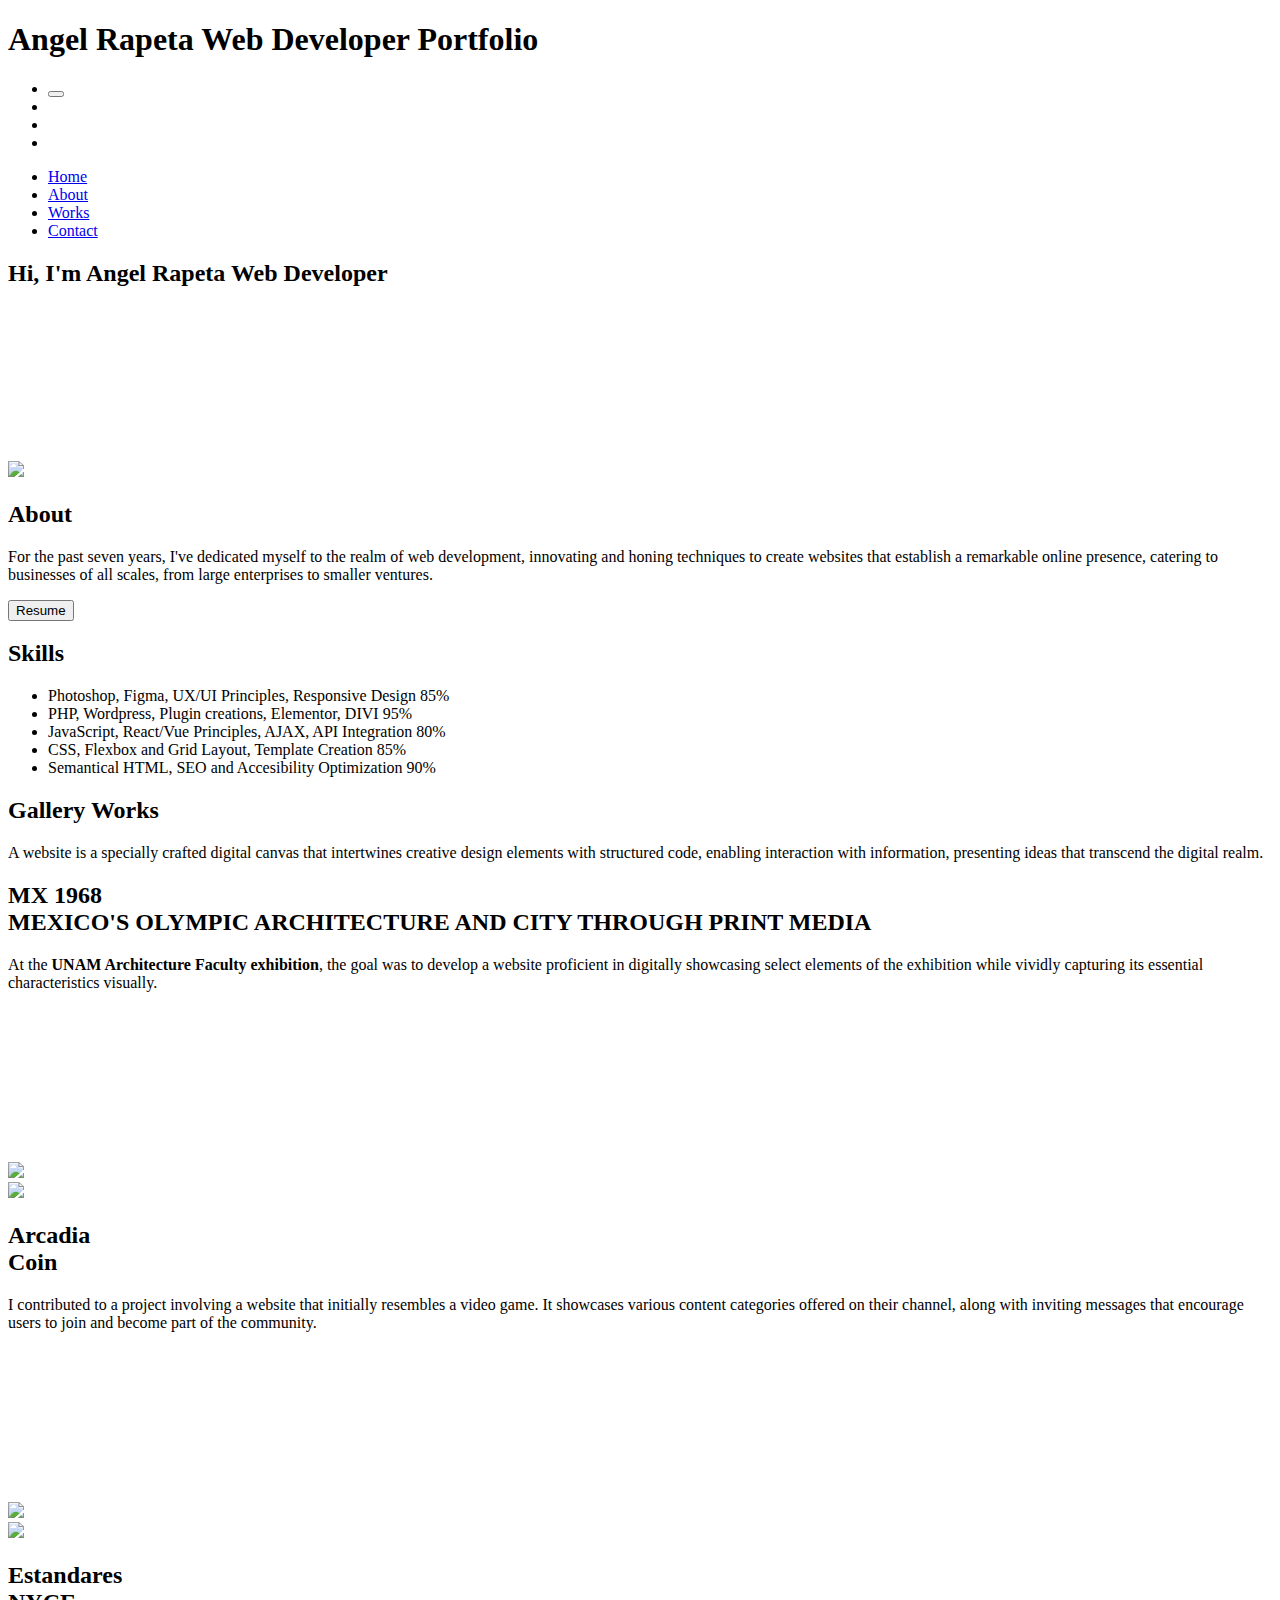
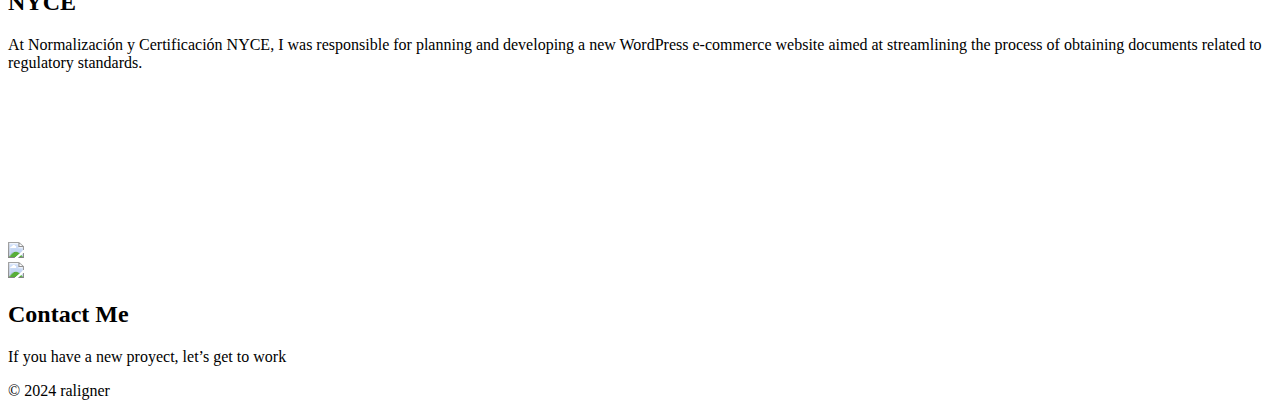
==== index.html @ 9b49281b "Add files via upload" ====
<!DOCTYPE html>
<html lang="en">
    <head>
        <meta charset="UTF-8">
        <meta name="viewport" content="width=device-width, initial-scale=1.0">
        <title>Angel Rapeta Web Developer Portfolio</title>
        <link href="css/style-min.css" rel="stylesheet">
        <link href="css/loconative-scroll.css" rel="stylesheet">
        <script src="js/jquery.min.js"></script>
        <script src="js/raphael.min.js"></script>
        <script src="js/chart.js"></script>
        <script src="js/loconative-scroll.js"></script>
    </head>
    <body>
        <h1>Angel Rapeta Web Developer Portfolio</h1>
        <main data-scroll-container>
            <header class="menuRounded">
                <nav class="menuRounded__buttons"> 
                    <ul>
                        <li><button onclick="toggleMenu()"></button></li>
                        <li><a href="files/CV.pdf" target="_blank" ></a></li>
                        <li><a href="https://www.linkedin.com/in/angel-rapeta/" target="_blank"></a></li>
                        <li><a href="mailto:raligner@yahoo.com?cc=ralpad@gmail.com" target="_blank"></a></li>
                    </ul>
                </nav>  
                <div class="menuRounded__background"></div>
                <nav class="menuRounded__links">
                    <ul>
                        <li><a id="HomeMenu" href="#Home" data-scroll-to="">Home</a></li>
                        <li><a id="AboutMenu" href="#About" data-scroll-to>About</a></li>
                        <li><a id="WorksMenu" href="#Works" data-scroll-to>Works</a></li>
                        <li><a id="ContactMenu" href="#Contact" data-scroll-to>Contact</a></li>                  
                    </ul>
                </nav>    
            </header>
            <section id="Home" class="homeVideo" data-scroll-section data-scroll-call="home">
                <div class="homeVideo__content">
                    <h2><span data-scroll data-scroll-speed="-2" data-scroll-position="top" data-scroll-delay="1">Hi, I'm Angel Rapeta</span>
                        <span data-scroll data-scroll-speed="1" data-scroll-direction="horizontal" data-scroll-delay="1">Web</span>
                        <span data-scroll data-scroll-speed="-1" data-scroll-direction="horizontal">Developer</span></h2>
                </div>
                <div class="homeVideo__background"></div>
                <div class="homeVideo__wrapper">
                    <iframe src="https://player.vimeo.com/video/892758914?background=1&autoplay=1&loop=1&byline=0&title=0"
                            frameborder="0" webkitallowfullscreen mozallowfullscreen allowfullscreen></iframe>     
                </div>
            </section>
            <article id="About" class="about" data-scroll-section data-scroll-call="about">
                <img data-scroll data-scroll-speed="2" data-scroll-delay="1" src="img/aboutPhoto.png">
                <aside>
                    <h2>About</h2>
                    <p>For the past seven years, I've dedicated myself to the realm of web development, innovating and honing techniques to create websites that establish a remarkable online presence, catering to businesses of all scales, from large enterprises to smaller ventures.</p>
                    <!-- <a href="files/CV.pdf" target="_blank" class="buttonAbout">Resume</a> -->
                    <button type="button" class="btnDownload" id="downloadCVButton">
                        <span>Resume</span>
                    </button>
                </aside>
            </article>
            <section id="Skills" class="skills" data-scroll-section>
                <div class="skills__content" id="scroll-direction">
                    <h2>Skills</h2>
                    <div id="chart" class="skills__chart" data-scroll data-scroll-speed="-1.5" data-scroll-delay="0.5" data-scroll-position="top" data-scroll-target="#direction"></div>
                    <div class="skills__wrapper">
                        <ul class="skills__items" id="direction">
                            <li>
                                <span data-scroll data-scroll-direction="horizontal" data-scroll-speed="6" data-scroll-target="#direction">Photoshop, Figma, UX/UI Principles, Responsive Design 85%</span>
                            </li>
                            <li>
                                <span data-scroll data-scroll-direction="horizontal" data-scroll-speed="15" data-scroll-target="#direction" data-scroll-delay="0.05">PHP, Wordpress, Plugin creations, Elementor, DIVI 95%</span>
                            </li>
                            <li>
                                <span data-scroll data-scroll-direction="horizontal" data-scroll-speed="8" data-scroll-target="#direction" data-scroll-delay="0.02">JavaScript, React/Vue Principles, AJAX, API Integration 80%</span>
                            </li>
                            <li>
                                <span data-scroll data-scroll-direction="horizontal" data-scroll-speed="-20" data-scroll-offset="0, 100" data-scroll-target="#direction" data-scroll-delay="0.10">CSS, Flexbox and Grid Layout, Template Creation 85%</span>
                            </li>
                            <li>
                                <span data-scroll data-scroll-direction="horizontal" data-scroll-speed="-20" data-scroll-target="#direction">Semantical HTML, SEO and Accesibility Optimization 90%</span>
                            </li>
                        </ul>
                    </div>
                </div>
                
                
            </section>
            <section id="Works" class="works" data-scroll-section data-scroll-call="works">
                <div class="works__content">
                    <h2>
                        <span data-scroll data-scroll-speed="-1" data-scroll-direction="horizontal" data-scroll-delay="1">Gallery</span>
                        <span data-scroll data-scroll-speed="1" data-scroll-direction="horizontal">Works</span>
                    </h2>
                    <p>A website is a specially crafted digital canvas that intertwines creative design elements with structured code, enabling interaction with information, presenting ideas that transcend the digital realm.</p>
                </div>
                
            </section>
            <section id="project1" class="project" data-scroll-section>
                
                <div class="project__content">
                    <div class="project__description">
                        <h2><a>MX 1968 <br>MEXICO'S OLYMPIC ARCHITECTURE AND CITY THROUGH PRINT MEDIA</a></h2>
                        <p>At the <strong>UNAM Architecture Faculty exhibition</strong>, the goal was to develop a website proficient in digitally showcasing select elements of the exhibition while vividly capturing its essential characteristics visually.</p>
                    </div>
                    <div class="project__image" data-scroll data-scroll-repeat>
                        <div class="project__image_first"></div>
                    </div>
                    <div class="project__video">
                        <video src="video/unam.webm" muted autoplay loop playsinline></video>      
                    </div>
                    <div class="project__img_1" data-scroll data-scroll-speed="1" data-scroll-offset="500" data-scroll-delay="0.15">
                        <img src="img/unam_gallery_1.png">
                    </div>
                    <div class="project__img_2" data-scroll data-scroll-speed="2" data-scroll-offset="200" data-scroll-delay="0.05">
                        <img src="img/unam_gallery_2.png">
                    </div>
                </div>   
            </section>
            <section id="project2" class="project" data-scroll-section>
                <div class="project__content">
                    <div class="project__image project__image_two" data-scroll data-scroll-repeat>
                        <div class="project__image_second"></div> 
                    </div>
                    <div class="project__description project__description_two">
                        <h2><a>Arcadia <br>Coin</a></h2>
                        <p>I contributed to a project involving a website that initially resembles a video game. It showcases various content categories offered on their channel, along with inviting messages that encourage users to join and become part of the community.</p>
                    </div>
                    <div class="project__video">
                        <video src="video/arcadiaCoin.webm" muted autoplay loop playsinline></video>      
                    </div>
                    <div class="project__img_1" data-scroll data-scroll-speed="2" data-scroll-offset="200" data-scroll-delay="0.05">
                        <img src="img/acoin_gallery_2.png">
                    </div>
                    <div class="project__img_2" data-scroll data-scroll-speed="1" data-scroll-offset="500" data-scroll-delay="0.15">
                        <img src="img/acoin_gallery_1.png">
                    </div>
                </div>   
            </section>
            <section id="project3" class="project" data-scroll-section>    
                <div class="project__content">
                    <div class="project__description">
                        <h2><a>Estandares <br>NYCE</a></h2>
                        <p>At Normalización y Certificación NYCE, I was responsible for planning and developing a new WordPress e-commerce website aimed at streamlining the process of obtaining documents related to regulatory standards.</p>
                    </div>
                    <div class="project__image project__image_three" data-scroll data-scroll-repeat>
                        <div class="project__image_third"></div>
                    </div>
                    <div class="project__video">
                        <video src="video/estandares.webm" muted autoplay loop playsinline></video>      
                    </div>
                    <div class="project__img_1" data-scroll data-scroll-speed="1" data-scroll-offset="500" data-scroll-delay="0.15">
                        <img src="img/nyce_gallery_1.png">
                    </div>
                    <div class="project__img_2" data-scroll data-scroll-speed="2" data-scroll-offset="200" data-scroll-delay="0.05">
                        <img src="img/nyce_gallery_2.png">
                    </div>
                </div>   
            </section>
            <section id="Contact" class="contact" data-scroll-call="contact">
                <div class="contact__content">
                    <h2><span >Contact</span>
                        <span data-scroll data-scroll-direction="horizontal" data-scroll-speed="-5" data-scroll-target="#Contact">Me</span>
                    </h2>
                    <p>If you have a new proyect, let’s get to work</p>
                    <div></div>
                    <footer>© 2024 raligner</footer>
                </div>
            </section>
        </main> 
        <div class="get">
            <div class="arc">
                <input type="hidden" class="percent" value="90"/>
                <input type="hidden" class="color" value="#0a6c73"/>
            </div>
            <div class="arc">
                <input type="hidden" class="percent" value="80"/>
                <input type="hidden" class="color" value="#13795d"/>
            </div>
            <div class="arc">
                <input type="hidden" class="percent" value="75"/>
                <input type="hidden" class="color" value="#2d8d83"/>
            </div>
            <div class="arc">
                <input type="hidden" class="percent" value="90"/>
                <input type="hidden" class="color" value="#2b95a0"/>
            </div>
            <div class="arc">
                <input type="hidden" class="percent" value="85"/>
                <input type="hidden" class="color" value="#49767a"/>
            </div>
        </div>      
        <script src="js/main.js"></script>
    </body>    
</html>
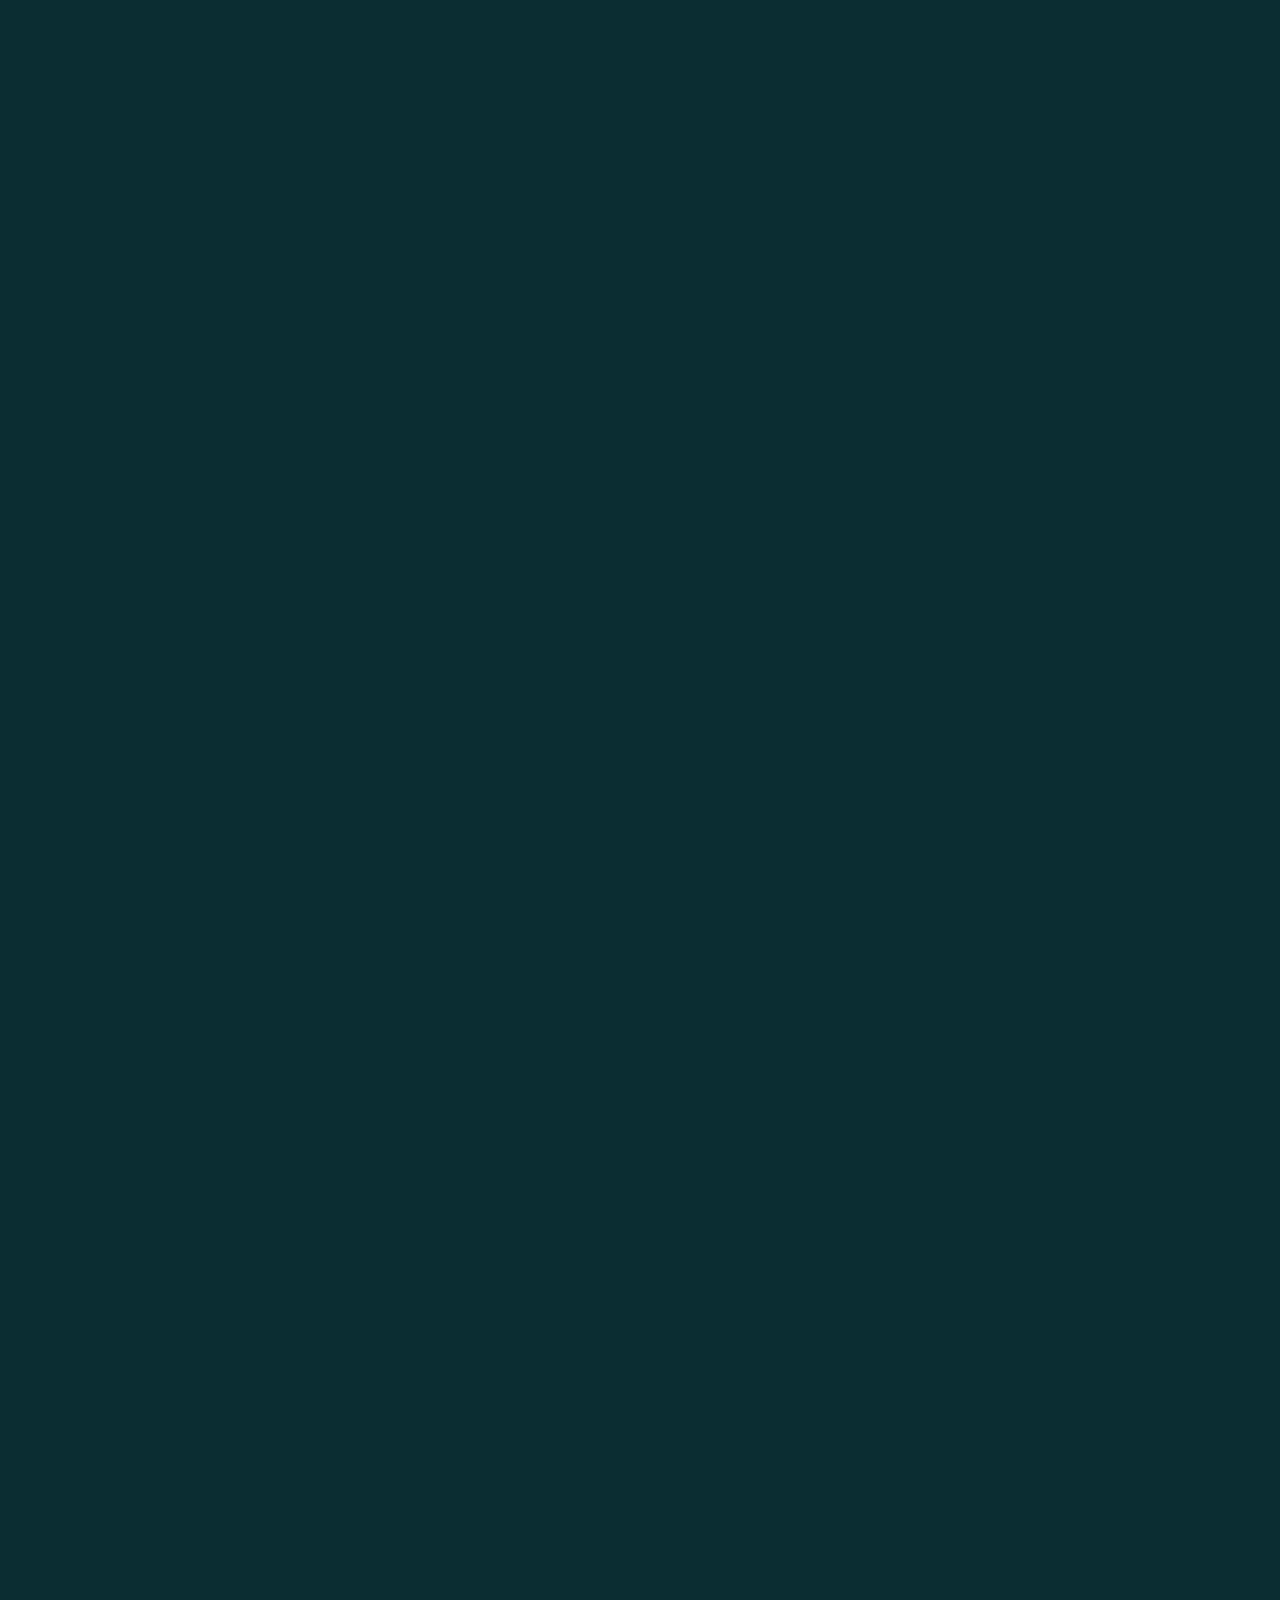
==== commit b14d9b3f: "Add files via upload" ====
--- a/index.html
+++ b/index.html
@@ -28,6 +28,7 @@
                     <ul>
                         <li><a id="HomeMenu" href="#Home" data-scroll-to="">Home</a></li>
                         <li><a id="AboutMenu" href="#About" data-scroll-to>About</a></li>
+                        <li><a id="SkillsMenu" href="#Skills" data-scroll-to>Skills</a></li>
                         <li><a id="WorksMenu" href="#Works" data-scroll-to>Works</a></li>
                         <li><a id="ContactMenu" href="#Contact" data-scroll-to>Contact</a></li>                  
                     </ul>
@@ -56,26 +57,26 @@
                     </button>
                 </aside>
             </article>
-            <section id="Skills" class="skills" data-scroll-section>
+            <section id="Skills" class="skills" data-scroll-section data-scroll-call="skills">
                 <div class="skills__content" id="scroll-direction">
                     <h2>Skills</h2>
                     <div id="chart" class="skills__chart" data-scroll data-scroll-speed="-1.5" data-scroll-delay="0.5" data-scroll-position="top" data-scroll-target="#direction"></div>
                     <div class="skills__wrapper">
                         <ul class="skills__items" id="direction">
                             <li>
-                                <span data-scroll data-scroll-direction="horizontal" data-scroll-speed="6" data-scroll-target="#direction">Photoshop, Figma, UX/UI Principles, Responsive Design 85%</span>
+                                <span data-scroll data-scroll-direction="horizontal" data-scroll-speed="6" data-scroll-target="#direction">Photoshop, Figma, UX/UI Principles, Responsive Design - 85%</span>
                             </li>
                             <li>
-                                <span data-scroll data-scroll-direction="horizontal" data-scroll-speed="15" data-scroll-target="#direction" data-scroll-delay="0.05">PHP, Wordpress, Plugin creations, Elementor, DIVI 95%</span>
+                                <span data-scroll data-scroll-direction="horizontal" data-scroll-speed="15" data-scroll-target="#direction" data-scroll-delay="0.05"> Hubspot, Unbounce, Wordpress, Webflow, Elementor, DIVI - 85%</span>
                             </li>
                             <li>
-                                <span data-scroll data-scroll-direction="horizontal" data-scroll-speed="8" data-scroll-target="#direction" data-scroll-delay="0.02">JavaScript, React/Vue Principles, AJAX, API Integration 80%</span>
+                                <span data-scroll data-scroll-direction="horizontal" data-scroll-speed="8" data-scroll-target="#direction" data-scroll-delay="0.02">PHP, Plugin creations, JavaScript, AJAX, API Integration - 80%</span>
                             </li>
                             <li>
-                                <span data-scroll data-scroll-direction="horizontal" data-scroll-speed="-20" data-scroll-offset="0, 100" data-scroll-target="#direction" data-scroll-delay="0.10">CSS, Flexbox and Grid Layout, Template Creation 85%</span>
+                                <span data-scroll data-scroll-direction="horizontal" data-scroll-speed="-20" data-scroll-offset="0, 100" data-scroll-target="#direction" data-scroll-delay="0.10">CSS, Flexbox and Grid Layout, Template Creation - 85%</span>
                             </li>
                             <li>
-                                <span data-scroll data-scroll-direction="horizontal" data-scroll-speed="-20" data-scroll-target="#direction">Semantical HTML, SEO and Accesibility Optimization 90%</span>
+                                <span data-scroll data-scroll-direction="horizontal" data-scroll-speed="-20" data-scroll-target="#direction">Semantical HTML, SEO and Accesibility Optimization - 90%</span>
                             </li>
                         </ul>
                     </div>
--- a/css/style-min.css
+++ b/css/style-min.css
@@ -0,0 +1 @@
+@font-face{font-family:"Dolce Vita";src:url("fonts/dolcevita-webfont.woff2") format("woff2"),url("fonts/dolcevita-webfont.woff") format("woff");font-weight:normal;font-style:normal;font-display:swap}@font-face{font-family:"Dolce Vita Heavy";src:url("fonts/dolcevitaheavybold-webfont.woff2") format("woff2"),url("fonts/dolcevitaheavybold-webfont.woff") format("woff");font-weight:normal;font-style:normal;font-display:swap}@font-face{font-family:"DIN Neuzeit Grotesk";src:url("fonts/din_neuzeit_grotesk_std_light-webfont.woff2") format("woff2"),url("fonts/din_neuzeit_grotesk_std_light-webfont.woff") format("woff");font-weight:normal;font-style:normal;font-display:swap}:root{--section-spacing: 3.5rem;--clr-primary-100: hsl(189, 65%, 70%);--clr-primary-200: hsl(189, 65%, 40%);--clr-primary-300: hsl(189, 65%, 30%);--clr-primary-400: hsl(189, 65%, 12%);--clr-primary-500: hsl(189, 65%, 7%);--clr-secondary-100: hsl(199, 100%, 80%);--clr-secondary-200: hsl(199, 100%, 70%);--clr-secondary-300: hsl(199, 100%, 60%);--clr-secondary-400: hsl(199, 100%, 50%);--clr-secondary-500: hsl(199, 100%, 20%);--clr-accent-100: hsl(1, 69%, 80%);--clr-accent-200: hsl(1, 69%, 70%);--clr-accent-300: hsl(1, 69%, 60%);--clr-accent-400: hsl(1, 69%, 43%);--clr-accent-500: hsl(1, 69%, 20%);--clr-text-100: hsl(213, 8%, 100%);--clr-text-200: hsl(213, 8%, 90%);--clr-text-300: hsl(213, 8%, 80%);--clr-text-700: hsl(213, 8%, 70%);--clr-text-800: hsl(213, 8%, 50%);--clr-text-900: hsl(213, 8%, 26%);--clr-background-100: hsl(48, 2%, 100%);--clr-background-200: hsl(48, 2%, 90%);--clr-background-300: hsl(48, 2%, 80%);--clr-background-700: hsl(48, 2%, 70%);--clr-background-800: hsl(48, 2%, 50%);--clr-background-900: hsl(48, 2%, 26%);--clr-article-100: hsl(1, 69%, 80%);--clr-article-200: hsl(1, 69%, 70%);--clr-article-300: hsl(1, 69%, 60%);--clr-article-400: hsl(1, 69%, 43%);--clr-article-500: hsl(1, 69%, 20%);--clr-youtube-100: hsl(348, 88%, 80%);--clr-youtube-200: hsl(349, 88%, 70%);--clr-youtube-300: hsl(349, 88%, 60%);--clr-youtube-400: hsl(349, 88%, 46%);--clr-youtube-500: hsl(349, 88%, 20%);--clr-resource-100: hsl(311, 46%, 80%);--clr-resource-200: hsl(311, 46%, 70%);--clr-resource-300: hsl(311, 46%, 50%);--clr-resource-400: hsl(311, 46%, 33%);--clr-resource-500: hsl(311, 46%, 15%);--clr-course-100: hsl(199, 100%, 80%);--clr-course-200: hsl(199, 100%, 70%);--clr-course-300: hsl(199, 100%, 60%);--clr-course-400: hsl(199, 100%, 50%);--clr-course-500: hsl(199, 100%, 20%);--clr-neutral-100: hsl(60, 10%, 100%);--clr-neutral-200: hsl(60, 10%, 90%);--clr-neutral-300: hsl(60, 10%, 80%);--clr-neutral-700: hsl(213, 8%, 70%);--clr-neutral-800: hsl(213, 8%, 50%);--clr-neutral-900: hsl(213, 8%, 26%);--fs-300: clamp(1rem, 0.34vw + 0.91rem, 1.19rem);--fs-400: clamp(1.25rem, 0.61vw + 1.1rem, 1.58rem);--fs-500: clamp(1.56rem, 1vw + 1.21rem, 2.11rem);--fs-600: clamp(1.95rem, 1.56vw + 1.56rem, 2.81rem);--fs-700: clamp(2.44rem, 2.38vw + 1.85rem, 3.75rem);--fs-800: clamp(3.05rem, 3.54vw + 2.17rem, 5rem);--fs-900: clamp(1.25rem, 0.61vw + 1.1rem, 2rem);--fs-100: clamp(7rem, 10vw + 6.5rem, 12rem);--fs-200: clamp(3.56rem, 4vw + 2.5rem, 5rem)}@media only screen and (min-width: 65em){:root{--section-spacing: 7rem}}@media only screen and (min-width: 40em){:root{--fs-300: clamp(1rem, 0.34vw + 0.91rem, 1.19rem);--fs-400: clamp(1.25rem, 0.61vw + 1.1rem, 1.58rem);--fs-500: clamp(1.56rem, 1vw + 1.21rem, 2.11rem);--fs-600: clamp(1.95rem, 1.56vw + 1.56rem, 2.81rem);--fs-700: clamp(2.44rem, 2.38vw + 1.85rem, 3.75rem);--fs-800: clamp(3.05rem, 3.54vw + 2.17rem, 5rem);--fs-900: 2.8vw;--fs-100: 29.9vw;--fs-200: 12vw}}html{scroll-behavior:smooth;box-sizing:border-box}*,*::before,*::after{box-sizing:inherit}body,h1,h2,h3,h4,p,figure,blockquote,dl,dd{margin:0}ul[role=list],ol[role=list]{list-style:none}body{min-height:100vh;text-rendering:optimizeSpeed;line-height:clamp(var(--fs-300)*1.5,2rem,3rem);background-color:var(--clr-primary-400);-webkit-user-select:none;-moz-user-select:none;user-select:none}a:not([class]){-webkit-text-decoration-skip:ink;text-decoration-skip-ink:auto}img,picture{max-width:100%;display:block}input,button,textarea,select{font:inherit}@media(prefers-reduced-motion: reduce){html{scroll-behavior:auto}*,*::before,*::after{animation-duration:.01ms !important;animation-iteration-count:1 !important;transition-duration:.01ms !important;scroll-behavior:auto !important}}*{font-variation-settings:"wght" var(--font-weight, 375),"wdth" var(--font-width, 80)}body{font-size:var(--fs-300);font-family:"DIN Neuzeit Grotesk",sans-serif;color:var(--clr-neutral-900);letter-spacing:-0.5px}h1,h2,h3,h4{--font-weight: 700;--font-width: 80;font-weight:normal;font-stretch:100%;line-height:1.1}h1{display:none;--font-weight: 900;color:var(--clr, var(--clr-primary-400))}.title{font-size:clamp(var(--fs-600),1rem + 5vw,5rem)}.article-snippet-title{--font-weight: 600}time+p{font-size:1.25em;margin:2em 0 1em !important}h1,.h1{font-size:var(--fs-800)}h2,.h2{--flow-spacer: 1.5em;font-size:var(--fs-900);letter-spacing:.77dvh;line-height:normal;font-family:"DIN Neuzeit Grotesk",sans-serif;font-size:var(--fs-900);color:var(--clr-accent-400)}h3,.h3{--flow-spacer: 1.5em;font-size:var(--fs-600)}h4,.h4{font-size:var(--fs-500)}small,.text-small{font-size:var(--fs-300)}strong{--font-weight: 500;font-weight:normal}a{color:var(--clr, var(--clr-primary-400))}a:hover,a:focus{color:var(--clr-primary-400);text-decoration:none}p:not([class]),ul:not([class]),li:not([class]){max-width:60ch}body{min-height:100vh;display:grid;grid-template-rows:auto 1fr auto}.text-primary-100{color:var(--clr-primary-100) !important}.bg-primary-100{background-color:var(--clr-primary-100) !important}.text-primary-200{color:var(--clr-primary-200) !important}.bg-primary-200{background-color:var(--clr-primary-200) !important}.text-primary-300{color:var(--clr-primary-300) !important}.bg-primary-300{background-color:var(--clr-primary-300) !important}.text-primary-400{color:var(--clr-primary-400) !important}.bg-primary-400{background-color:var(--clr-primary-400) !important}.text-primary-500{color:var(--clr-primary-500) !important}.bg-primary-500{background-color:var(--clr-primary-500) !important}.text-secondary-100{color:var(--clr-secondary-100) !important}.bg-secondary-100{background-color:var(--clr-secondary-100) !important}.text-secondary-200{color:var(--clr-secondary-200) !important}.bg-secondary-200{background-color:var(--clr-secondary-200) !important}.text-secondary-300{color:var(--clr-secondary-300) !important}.bg-secondary-300{background-color:var(--clr-secondary-300) !important}.text-secondary-400{color:var(--clr-secondary-400) !important}.bg-secondary-400{background-color:var(--clr-secondary-400) !important}.text-secondary-500{color:var(--clr-secondary-500) !important}.bg-secondary-500{background-color:var(--clr-secondary-500) !important}.text-accent-100{color:var(--clr-accent-100) !important}.bg-accent-100{background-color:var(--clr-accent-100) !important}.text-accent-200{color:var(--clr-accent-200) !important}.bg-accent-200{background-color:var(--clr-accent-200) !important}.text-accent-300{color:var(--clr-accent-300) !important}.bg-accent-300{background-color:var(--clr-accent-300) !important}.text-accent-400{color:var(--clr-accent-400) !important}.bg-accent-400{background-color:var(--clr-accent-400) !important}.text-accent-500{color:var(--clr-accent-500) !important}.bg-accent-500{background-color:var(--clr-accent-500) !important}.text-text-100{color:var(--clr-text-100) !important}.bg-text-100{background-color:var(--clr-text-100) !important}.text-text-200{color:var(--clr-text-200) !important}.bg-text-200{background-color:var(--clr-text-200) !important}.text-text-300{color:var(--clr-text-300) !important}.bg-text-300{background-color:var(--clr-text-300) !important}.text-text-700{color:var(--clr-text-700) !important}.bg-text-700{background-color:var(--clr-text-700) !important}.text-text-800{color:var(--clr-text-800) !important}.bg-text-800{background-color:var(--clr-text-800) !important}.text-text-900{color:var(--clr-text-900) !important}.bg-text-900{background-color:var(--clr-text-900) !important}.text-background-100{color:var(--clr-background-100) !important}.bg-background-100{background-color:var(--clr-background-100) !important}.text-background-200{color:var(--clr-background-200) !important}.bg-background-200{background-color:var(--clr-background-200) !important}.text-background-300{color:var(--clr-background-300) !important}.bg-background-300{background-color:var(--clr-background-300) !important}.text-background-700{color:var(--clr-background-700) !important}.bg-background-700{background-color:var(--clr-background-700) !important}.text-background-800{color:var(--clr-background-800) !important}.bg-background-800{background-color:var(--clr-background-800) !important}.text-background-900{color:var(--clr-background-900) !important}.bg-background-900{background-color:var(--clr-background-900) !important}.text-article-100{color:var(--clr-article-100) !important}.bg-article-100{background-color:var(--clr-article-100) !important}.text-article-200{color:var(--clr-article-200) !important}.bg-article-200{background-color:var(--clr-article-200) !important}.text-article-300{color:var(--clr-article-300) !important}.bg-article-300{background-color:var(--clr-article-300) !important}.text-article-400{color:var(--clr-article-400) !important}.bg-article-400{background-color:var(--clr-article-400) !important}.text-article-500{color:var(--clr-article-500) !important}.bg-article-500{background-color:var(--clr-article-500) !important}.text-youtube-100{color:var(--clr-youtube-100) !important}.bg-youtube-100{background-color:var(--clr-youtube-100) !important}.text-youtube-200{color:var(--clr-youtube-200) !important}.bg-youtube-200{background-color:var(--clr-youtube-200) !important}.text-youtube-300{color:var(--clr-youtube-300) !important}.bg-youtube-300{background-color:var(--clr-youtube-300) !important}.text-youtube-400{color:var(--clr-youtube-400) !important}.bg-youtube-400{background-color:var(--clr-youtube-400) !important}.text-youtube-500{color:var(--clr-youtube-500) !important}.bg-youtube-500{background-color:var(--clr-youtube-500) !important}.text-resource-100{color:var(--clr-resource-100) !important}.bg-resource-100{background-color:var(--clr-resource-100) !important}.text-resource-200{color:var(--clr-resource-200) !important}.bg-resource-200{background-color:var(--clr-resource-200) !important}.text-resource-300{color:var(--clr-resource-300) !important}.bg-resource-300{background-color:var(--clr-resource-300) !important}.text-resource-400{color:var(--clr-resource-400) !important}.bg-resource-400{background-color:var(--clr-resource-400) !important}.text-resource-500{color:var(--clr-resource-500) !important}.bg-resource-500{background-color:var(--clr-resource-500) !important}.text-course-100{color:var(--clr-course-100) !important}.bg-course-100{background-color:var(--clr-course-100) !important}.text-course-200{color:var(--clr-course-200) !important}.bg-course-200{background-color:var(--clr-course-200) !important}.text-course-300{color:var(--clr-course-300) !important}.bg-course-300{background-color:var(--clr-course-300) !important}.text-course-400{color:var(--clr-course-400) !important}.bg-course-400{background-color:var(--clr-course-400) !important}.text-course-500{color:var(--clr-course-500) !important}.bg-course-500{background-color:var(--clr-course-500) !important}.text-neutral-100{color:var(--clr-neutral-100) !important}.bg-neutral-100{background-color:var(--clr-neutral-100) !important}.text-neutral-200{color:var(--clr-neutral-200) !important}.bg-neutral-200{background-color:var(--clr-neutral-200) !important}.text-neutral-300{color:var(--clr-neutral-300) !important}.bg-neutral-300{background-color:var(--clr-neutral-300) !important}.text-neutral-700{color:var(--clr-neutral-700) !important}.bg-neutral-700{background-color:var(--clr-neutral-700) !important}.text-neutral-800{color:var(--clr-neutral-800) !important}.bg-neutral-800{background-color:var(--clr-neutral-800) !important}.text-neutral-900{color:var(--clr-neutral-900) !important}.bg-neutral-900{background-color:var(--clr-neutral-900) !important}.primary{--clr: var(--clr-primary-400)}.youtube{--clr: var(--clr-youtube-400)}.article{--clr: var(--clr-article-400)}.course{--clr: var(--clr-course-400)}.resource{--clr: var(--clr-resource-400)}.container{padding:0 1.5rem;max-width:62.5rem;margin:0 auto}.flow>*+*{margin-top:var(--flow-spacer, 0.75em)}.sr-only{border:0 !important;clip:rect(1px, 1px, 1px, 1px) !important;-webkit-clip-path:inset(50%) !important;clip-path:inset(50%) !important;height:1px !important;margin:-1px !important;overflow:hidden !important;padding:0 !important;position:absolute !important;width:1px !important;white-space:nowrap !important}.screenreader-text{position:absolute;left:-999px;width:1px;height:1px;top:auto}.screenreader-text:focus{display:inline-block;height:auto;width:auto;position:static;margin:auto}.menuRounded__menu_open main>header>div{height:300vh;opacity:.9}@media only screen and (min-width: 65em){.menuRounded__menu_open main>header>div{opacity:.8}}.menuRounded__menu_open main>header>nav>ul>li:nth-child(1)>button{background-image:url("../img/close.svg")}.menuRounded__menu_open .menuRounded__links{opacity:1;visibility:visible}.menuRounded__menu_open .menuRounded__links ul li a{opacity:1;animation:appear .35s backwards}.menuRounded__menu_open .menuRounded__links ul li :hover>a{opacity:.25}.menuRounded__menu_open .menuRounded__links ul li>a:hover{opacity:1;translate:8px 0}.menuRounded__buttons ul{margin:0;padding:0;display:grid;position:fixed;mix-blend-mode:difference;z-index:4}.menuRounded__buttons ul li{width:20vw;height:20vw}.menuRounded__buttons ul li button{z-index:10;top:0;left:0;position:fixed;display:grid;place-items:center;width:20vw;height:20vw;border:1px solid var(--clr-secondary-400);padding:0;background:rgba(0,0,0,0);cursor:pointer;background-image:url("../img/menu.svg");background-repeat:no-repeat;background-position:center}@media only screen and (min-width: 40em){.menuRounded__buttons ul li button{width:8vw;height:8vw}}@media only screen and (min-width: 65em){.menuRounded__buttons ul li button{width:4.5vw;height:4.5vw}}.menuRounded__buttons ul li a{position:fixed;display:grid;place-items:center;width:20vw;height:20vw;border:1px solid var(--clr-secondary-400);padding:0;background:rgba(0,0,0,0);cursor:pointer;background-repeat:no-repeat;background-position:center}@media only screen and (min-width: 40em){.menuRounded__buttons ul li a{width:8vw;height:8vw}}@media only screen and (min-width: 65em){.menuRounded__buttons ul li a{width:4.5vw;height:4.5vw}}.menuRounded__buttons ul li:nth-child(2)>a{background-image:url("../img/cv.svg");background-size:45%}.menuRounded__buttons ul li:nth-child(3)>a{background-image:url("../img/linkedin.svg");background-size:45%}.menuRounded__buttons ul li:nth-child(4)>a{background-image:url("../img/mail.svg");background-size:35%}@media only screen and (min-width: 40em){.menuRounded__buttons ul li{width:8vw;height:8vw}}@media only screen and (min-width: 65em){.menuRounded__buttons ul li{width:4.5vw;height:4.5vw}}.menuRounded__background{position:fixed;z-index:3;top:44px;left:44px;aspect-ratio:1/1;translate:-50% -50%;height:88px;background:var(--clr-primary-500);border-radius:50%;opacity:0;transition:.6s}.menuRounded__links{position:fixed;z-index:3;top:0;left:0;display:flex;align-items:center;width:100dvw;height:100dvh;opacity:0;visibility:hidden;transition:.05s}.menuRounded__links ul{display:flex;flex-direction:column;justify-content:center;align-items:center;padding-left:30vw}.menuRounded__links ul li{list-style:none;height:7.7vh}.menuRounded__links ul li a{position:relative;color:var(--clr-secondary-400);font-size:var(--fs-500);font-family:"DIN Neuzeit Grotesk";padding:20px 0 20px 20px;letter-spacing:5px;text-decoration:none;opacity:0;cursor:pointer;transition:.4s}.menuRounded__links ul li a::after{content:"";position:absolute;top:50%;right:-26px;translate:0 -50%;margin-top:2px;width:10px;height:10px;border-top:3px solid var(--clr-secondary-400);border-right:3px solid var(--clr-secondary-400);opacity:0;rotate:45deg;transition:.3s}.menuRounded__links ul li a:hover::after{opacity:1}@media only screen and (min-width: 65em){.menuRounded__links ul li{height:7.7vh}}@media only screen and (min-width: 40em){.menuRounded__links ul{padding-left:20vw;align-items:flex-start}}@media only screen and (min-width: 65em){.menuRounded__links ul{padding-left:12vw}}.article-snippet-title{--font-weight: 750;font-size:var(--fs-600)}.article-snippet:first-of-type{margin-top:5rem}.article-snippet:not(:last-child){position:relative}.article-snippet:not(:last-child)::after{content:"";position:relative;top:0;bottom:0;left:0;right:0;border-bottom:1px solid var(--clr-neutral-300);display:block;width:100%;margin:6rem 0}time{--font-weight: 700;color:var(--clr-neutral-700);text-transform:uppercase;font-size:.8em}.button{display:inline-block;border:0;--font-weight: 500;font-size:var(--fs-300);text-transform:uppercase;text-decoration:none;line-height:1;letter-spacing:.04em;padding:.95em 1.75em .85em;cursor:pointer;color:var(--clr-neutral-100);background-color:var(--clr, var(--clr-primary-400));border-radius:100vw;box-shadow:0 .125em .5em rgba(0,0,0,.15);transform:scale(1);transition:transform 200ms ease;position:relative}.button::before{content:"";position:absolute;top:0;bottom:0;left:0;right:0;background:#000;opacity:0;z-index:-1;transition:opacity 200ms ease;box-shadow:0 .5em 1.25em #000;border-radius:inherit}.button:hover,.button:focus{transform:scale(1.05) translateY(-0.125em);color:var(--clr-neutral-100)}.button:hover::before,.button:focus::before{opacity:.3}.button[data-reverse=true]{background-color:var(--clr-neutral-100);color:var(--clr, var(--clr-primary-400))}.btnDownload{cursor:pointer;background-image:url("../img/cvex.svg");background-size:35% 50%;background-repeat:no-repeat;background-position:left;background-color:var(--clr-primary-400);font-family:"Dolce Vita Heavy",sans-serif;font-size:var(--fs-500);font-weight:400;color:var(--clr-primary-100);display:block;width:50vw;height:7vh;padding:10px 10px 10px 54px;border-radius:7px;text-decoration:none}@media only screen and (min-width: 65em){.btnDownload{width:13vw}}.label{--font-weight: 350;display:inline-block;font-size:var(--fs-300);color:var(--clr-neutral-800);width:-moz-max-content;width:max-content;margin-top:0;margin-right:.25em}.label+.label::before{display:inline-block;content:"";border-left:2px solid var(--clr-neutral-800);opacity:.25;padding-left:.25em;height:1.25ex}pre{border-radius:.25em}.pagination{list-style:none;margin:1rem 0;padding:0;display:flex;align-items:center;width:100%;max-width:25rem;justify-content:space-between}.pagination a{color:var(--clr-neutral-800)}.pagination a:hover,.pagination a:focus{color:var(--clr-primary-400);text-decoration:none}.current-page{--font-weight: 750;background-color:var(--clr);color:var(--clr-neutral-100) !important;width:2.5ch;height:2.5ch;border-radius:100%;display:grid;place-items:center;text-decoration:none;pointer-events:none}.cta{margin:2rem 0;padding:2rem;background:var(--clr-neutral-200)}@media only screen and (min-width: 40em){.cta{padding:4rem;margin:4rem 0}}.cta__grid{display:grid;grid-template-columns:repeat(auto-fit, minmax(15rem, 20rem));gap:1em;margin-bottom:1rem}.cta input{width:100%;padding:.35em .75em .25em;font-size:.9em}.cta label{--font-weight: 700;font-size:.8em}.cta__fine-print{font-size:.8em}.formkit-checkboxes{display:flex;margin:.5em 0}input.formkit-checkbox{width:-moz-max-content;width:max-content}body::-webkit-scrollbar{width:1rem}body::-webkit-scrollbar-track{background:var(--clr-neutral-300)}body::-webkit-scrollbar-thumb{background-color:var(--clr-neutral-900)}body{overflow-x:hidden;scrollbar-color:var(--clr-primary-400),var(--clr-background-300)}.homeVideo{--height: 100vh;--safe-height: var(--height, var(--vh));--container-width: 100dvw;--container-height: 100dvh;position:relative;height:var(--container-height);width:var(--container-width);overflow:hidden}.homeVideo iframe{--height-width-ratio: (var(--container-height) / var(--container-width));--width-height-ratio: (var(--container-width) / var(--container-height));position:absolute;top:19%;left:50%;transform:translate(-50%, -50%);width:var(--container-width);height:calc(var(--container-width)*var(--height-width-ratio));min-height:var(--container-height);min-width:177.77vh}@media only screen and (min-width: 65em){.homeVideo iframe{top:50%}}.homeVideo__content{height:var(--container-height);z-index:1;position:relative;mix-blend-mode:difference;width:100%;display:flex;flex-direction:column;justify-content:center;bottom:0}@media only screen and (min-width: 40em){.homeVideo__content{bottom:0}}@media only screen and (min-width: 65em){.homeVideo__content{justify-content:flex-end;bottom:0}}.homeVideo__content h2{display:grid;grid-template-columns:2.7% .8% 5% 91.5%;grid-template-columns:12.7% 3.8% 3% 80.5%;grid-template-rows:10% 70% 20%;align-items:center;width:100%;justify-items:start;transform:rotate(90deg);scale:1.5}@media only screen and (min-width: 40em){.homeVideo__content h2{grid-template-columns:7% 2.7% .8% 5% 91.5%;grid-template-rows:10% 80%;left:7vw;bottom:2vw;width:auto;justify-items:left}}@media only screen and (min-width: 65em){.homeVideo__content h2{transform:rotate(0);scale:1}}.homeVideo__content h2>span:nth-child(1){font-family:inherit;grid-row-start:1;grid-row-end:1;grid-column-start:1;grid-column-end:6}.homeVideo__content h2>span:nth-child(2){font-family:"Dolce Vita Heavy",sans-serif;font-size:var(--fs-100);color:rgba(0,0,0,0);-webkit-text-stroke:1px var(--clr-primary-100);grid-row-start:3;grid-row-end:2;grid-column-start:4;grid-column-end:5}.homeVideo__content h2>span:nth-child(3){font-family:"Dolce Vita Heavy",sans-serif;font-size:var(--fs-200);color:var(--clr-text-100);grid-row-start:2;grid-row-end:2;grid-column-start:1;grid-column-end:5;position:relative;right:15%}@media only screen and (min-width: 40em){.homeVideo__content h2>span:nth-child(1){grid-row-start:1;grid-row-end:1;grid-column-start:3;grid-column-end:6}.homeVideo__content h2>span:nth-child(2){grid-row-start:3;grid-row-end:2;grid-column-start:2;grid-column-end:5}.homeVideo__content h2>span:nth-child(3){padding-left:.7vh;margin-top:5vw;grid-row-start:2;grid-row-end:2;grid-column-start:4;grid-column-end:5;right:auto}}@media only screen and (min-width: 65em){.homeVideo__content h2>span:nth-child(1){grid-row-start:1;grid-row-end:1;grid-column-start:3;grid-column-end:6}.homeVideo__content h2>span:nth-child(2){grid-row-start:3;grid-row-end:2;grid-column-start:2;grid-column-end:5}.homeVideo__content h2>span:nth-child(3){grid-row-start:2;grid-row-end:2;grid-column-start:4;grid-column-end:5}}.homeVideo__background{background:var(--clr-primary-500);opacity:80%;position:absolute;top:50%;left:50%;transform:translate(-50%, -50%);width:var(--container-width);height:calc(var(--container-width)*var(--height-width-ratio));min-height:var(--container-height);min-width:calc(var(--container-height)*var(--width-height-ratio))}.homeVideo__wrapper{position:fixed;top:0;left:0;width:100%;height:100%;z-index:-1;pointer-events:none;overflow:hidden}.about{height:100dvh;width:100dvw;background-color:var(--clr-background-200);display:flex;position:relative;z-index:2;flex-wrap:wrap;align-items:flex-end;align-content:space-evenly;justify-content:center}.about h2{font-family:"DIN Neuzeit Grotesk",sans-serif;font-size:var(--fs-900);color:var(--clr-accent-400);letter-spacing:.77dvh}.about p{font-size:var(--fs-400);line-height:4dvh;margin:3dvh 0}.about img{width:50%;margin:1vw;border:1px solid var(--clr-text-800);border-radius:500px;-webkit-border-radius:500px;-moz-border-radius:500px;position:relative;top:18%}.about aside{width:100%;padding:0 7vw}@media only screen and (min-width: 65em){.about{height:70dvh;width:auto;align-items:center;align-content:normal;flex-wrap:nowrap}.about img{width:22%;margin:1vw;border:1px solid var(--clr-text-800);border-radius:500px;-webkit-border-radius:500px;-moz-border-radius:500px;top:auto}.about aside{width:50%;padding:0 4vw}}.skills{height:180dvh;position:relative;background:radial-gradient(circle at 20.31% 33.19%, rgb(17, 61, 65) 0%, transparent 80%) 50% 50%,linear-gradient(-223.04deg, rgb(3, 8, 10) 0%, rgb(5, 27, 37) 100%) 50% 50%}.skills h2{display:none}.skills__content{max-width:100dvw}.skills__wrapper{margin-top:-35vh;min-height:180vh}.skills__chart{width:900px;height:900px}.skills__chart>svg>text>tspan{letter-spacing:.77dvh}@media only screen and (min-width: 65em){.skills__content{max-width:95rem}}.skills__items{margin-top:0;position:absolute;left:0;right:0;bottom:-50vh;top:-50vh;z-index:1}.skills__items>li{font-size:5.2vw;color:var(--clr-text-100);line-height:1;position:absolute;text-transform:uppercase;white-space:normal;list-style:none;max-width:-moz-fit-content;max-width:fit-content;padding:15px 35px 15px 15px;width:80dvw;height:13dvh;left:15%}@media only screen and (min-width: 65em){.skills__items>li{font-size:2.2vw;width:170vw;white-space:nowrap;padding:0;height:auto;right:auto}}.skills__items>li span{padding:0;white-space:normal;line-height:normal}@media only screen and (min-width: 65em){.skills__items>li span{white-space:nowrap;display:block;width:200vw;padding:20px}}.skills__items>li:nth-child(1){top:22%;background-color:rgba(73,118,122,.7019607843)}@media only screen and (min-width: 65em){.skills__items>li:nth-child(1){top:39%;transform:translateX(-20vw) rotate(26deg);background-color:#49767a}.skills__items>li:nth-child(1) span{background-color:#49767a}}.skills__items>li:nth-child(2){top:28%;background-color:rgba(43,149,160,.7019607843)}@media only screen and (min-width: 65em){.skills__items>li:nth-child(2){top:34%;left:0;background-color:#2b95a0}.skills__items>li:nth-child(2) span{background-color:#2b95a0}}.skills__items>li:nth-child(3){top:34%;background-color:rgba(45,141,131,.7019607843)}@media only screen and (min-width: 65em){.skills__items>li:nth-child(3){top:45%;left:-10%;transform:rotate(9deg);background-color:#2d8d83}.skills__items>li:nth-child(3) span{background-color:#2d8d83}}.skills__items>li:nth-child(4){top:40%;background-color:rgba(19,121,93,.7019607843)}@media only screen and (min-width: 65em){.skills__items>li:nth-child(4){top:56%;transform:translateX(-50vw) rotate(-19deg);background-color:#13795d}.skills__items>li:nth-child(4) span{background-color:#13795d}}.skills__items>li:nth-child(5){top:46%;background-color:rgba(10,108,115,.7019607843)}@media only screen and (min-width: 65em){.skills__items>li:nth-child(5){top:53%;transform:translateX(-10vw) rotate(3deg);background-color:#0a6c73}.skills__items>li:nth-child(5) span{background-color:#0a6c73}}.works{height:100dvh;position:relative;background-color:var(--clr-background-200)}.works__content{height:100dvh;z-index:1;position:relative;width:100%;display:flex;flex-direction:column;justify-content:flex-end;bottom:8vh}.works__content h2{display:grid;grid-template-columns:25% 40% 10% 25%;grid-template-rows:10% 70% 20%;align-items:center;width:100%;justify-items:center}.works__content h2>span:nth-child(1){padding-top:2vw;font-family:"Dolce Vita Heavy",sans-serif;font-size:var(--fs-200);color:var(--clr-primary-400);grid-row-start:1;grid-row-end:1;grid-column-start:1;grid-column-end:2}.works__content h2>span:nth-child(2){font-family:"Dolce Vita Heavy",sans-serif;font-size:22vw;color:rgba(0,0,0,0);-webkit-text-stroke:1px var(--clr-primary-400);grid-row-start:2;grid-row-end:2;grid-column-start:2;grid-column-end:4}@media only screen and (min-width: 65em){.works__content h2 h2{grid-template-columns:2.7% .8% 2.4% 91.5%}.works__content h2 h2>span:nth-child(1){grid-column-end:5}.works__content h2 h2>span:nth-child(1){grid-column-end:5}}@media only screen and (min-width: 40em){.works__content h2{grid-template-columns:7% 2.7% .8% 2.4% 91.5%;grid-template-rows:10% 80%;width:auto;justify-items:left}.works__content h2>span:nth-child(1){grid-row-start:2;grid-row-end:2;grid-column-start:4;grid-column-end:5}.works__content h2>span:nth-child(2){padding-left:.7vh;grid-row-start:2;grid-row-end:2;grid-column-start:3;grid-column-end:5}}.works__content p{text-align:justify;font-size:var(--fs-400);line-height:4dvh;margin:0;padding:7dvw;max-width:100dvw}@media only screen and (min-width: 65em){.works__content p{text-align:left;margin:3dvh 0 3dvh 20dvh;padding:0;max-width:63dvw}}.project{padding:20dvh 0;position:relative;background-color:var(--clr-background-200)}.project__content{display:grid;gap:1rem;grid-auto-columns:1fr;align-items:center;justify-items:center;grid-template-areas:"one one two two" "three three three three" "four four five five"}.project__description{grid-area:one;width:60%}.project__description h2{font-family:"DIN Neuzeit Grotesk",sans-serif;font-size:var(--fs-900);color:var(--clr-accent-400);letter-spacing:.77dvh;text-transform:uppercase;border-bottom:1px solid var(--clr-primary-200);letter-spacing:.2dvh}.project__description p{font-size:var(--fs-400);line-height:4dvh;margin:3dvh 0}.project__description strong{font-weight:bold}.project__image{background-color:var(--clr-background-200);overflow:hidden;position:relative;grid-area:two;display:inline-block;font-size:1rem;padding-left:0;vertical-align:top;width:100%;height:100dvh}.project__image div{height:100dvh;width:34dvw;background-size:contain;background-attachment:fixed;background-position:17% center}.project__image_first{background-image:url(../img/unam_intro.png)}.project__image_second{background-image:url(../img/acoin_intro.png)}.project__image_third{background-image:url(../img/nyce_intro.png)}.project__description_two{grid-area:two}.project__image_two{grid-area:one;height:100dvh}.project__image_two>div{position:absolute;right:0;background-position:22% center}.project__video{position:relative;padding:20dvh 0;grid-area:three}.project__video video{width:100%}.project__video_cover{position:absolute;top:0;left:0;width:100%;height:100%;overflow:hidden}.project__video_cover img{width:100%;height:100%;-o-object-fit:cover;object-fit:cover}.project__img_1{grid-area:four}.project__img_2{grid-area:five}.course-grid{display:grid;gap:2rem;grid-template-rows:masonry;align-items:start;margin:6rem calc(30% - 30vw);padding:0 1rem}@media(min-width: 27em){.course-grid{grid-template-columns:repeat(auto-fit, minmax(25rem, 1fr))}}.course-card{padding:2em;border-radius:.5em;box-shadow:0 .25em 1em rgba(0,0,0,.1)}.course-card h2 a{color:var(--clr-neutral-800);text-decoration:none}.course-card h2 a:hover,.course-card h2 a:focus{color:var(--clr-course-400)}.course-card p:not([class]){--font-width: 65;font-size:.925em}.resource *:target{border-bottom:.25em solid var(--clr);max-width:-moz-max-content;max-width:max-content}.primary-footer{font-size:var(--fs-300);color:var(--clr-neutral-800);margin-top:10rem;padding:3rem;background-color:var(--clr-neutral-200);text-align:center}.primary-footer p{margin-left:auto;margin-right:auto}.primary-footer ul{display:flex;flex-wrap:wrap;justify-content:center;margin:0 0 2rem;padding:0}.primary-footer li+li{margin-left:1rem}.primary-footer a{--font-weight: 750;--font-width: 50;color:inherit}.primary-footer a:hover,.primary-footer a:focus{color:var(--clr-primary-400);text-decoration:none}.resource *:target{border-bottom:.25em solid var(--clr);max-width:-moz-max-content;max-width:max-content}.contact{height:100dvh;position:relative;background:linear-gradient(211deg, rgb(2, 6, 7) 0%, rgb(9, 31, 33) 35%, rgb(17, 61, 65) 68%, rgb(5, 34, 31) 100%)}.contact__content{height:100dvh;z-index:1;position:relative;width:100%;display:flex;flex-direction:column;justify-content:center;text-align:center}.contact__content h2{display:grid;grid-template-columns:2.7% .8% 2.4% 91.5%;grid-template-rows:10% 70% 20%;align-items:center;width:100%;justify-items:center}.contact__content h2>span:nth-child(1){padding-top:2vw;font-family:"Dolce Vita Heavy",sans-serif;font-size:var(--fs-200);color:var(--clr-text-100);grid-row-start:1;grid-row-end:1;grid-column-start:1;grid-column-end:5}.contact__content h2>span:nth-child(2){font-family:"Dolce Vita Heavy",sans-serif;font-size:var(--fs-100);color:rgba(0,0,0,0);-webkit-text-stroke:1px var(--clr-primary-100);grid-row-start:2;grid-row-end:2;grid-column-start:2;grid-column-end:5}@media only screen and (min-width: 40em){.contact__content h2{grid-template-columns:7% 2.7% .8% 2.4% 91.5%;grid-template-rows:10% 90%;width:auto;justify-items:left}.contact__content h2>span:nth-child(1){grid-row-start:2;grid-row-end:2;grid-column-start:4;grid-column-end:5}.contact__content h2>span:nth-child(2){padding-left:.7vh;grid-row-start:2;grid-row-end:2;grid-column-start:3;grid-column-end:5}}.contact__content p{font-size:var(--fs-600);line-height:4dvh;max-width:70vw;color:var(--clr-primary-100);margin-bottom:10dvh;opacity:.5}.contact__content div{width:50vw;border-top:2px solid var(--clr-text-100);align-self:center}.contact__content footer{color:var(--clr-text-100);font-size:var(--fs-400);margin-top:3vh}--- a/css/loconative-scroll.css
+++ b/css/loconative-scroll.css
@@ -0,0 +1,40 @@
+/*! loconative-scroll v1.0.2 | MIT License | https://github.com/quentinhocde/loconative-scroll */
+html {
+  scroll-behavior: initial; }
+  html.has-scroll-dragging {
+    -webkit-user-select: none;
+    -moz-user-select: none;
+    -ms-user-select: none;
+    user-select: none; }
+
+html,
+body {
+  width: 100%;
+  min-height: 100%; }
+
+body {
+  opacity: 0; }
+  .has-scroll-init body {
+    opacity: 1; }
+
+[data-scroll-direction="vertical"] [data-scroll-wrapper] {
+  height: 100vh;
+  overflow-x: hidden;
+  overflow-y: scroll; }
+
+[data-scroll-direction="horizontal"] [data-scroll-wrapper] {
+  width: 100vw;
+  height: 100vh;
+  overflow-x: scroll; }
+
+.has-scroll-smooth [data-scroll-container] {
+  min-height: 100vh; }
+
+[data-scroll-direction="horizontal"] [data-scroll-container] {
+  height: 100%;
+  display: inline-flex;
+  min-width: var(--scrollContainerWidth); }
+
+[data-scroll-direction="horizontal"] [data-scroll-section] {
+  flex-shrink: 0;
+  height: 100vh; }
